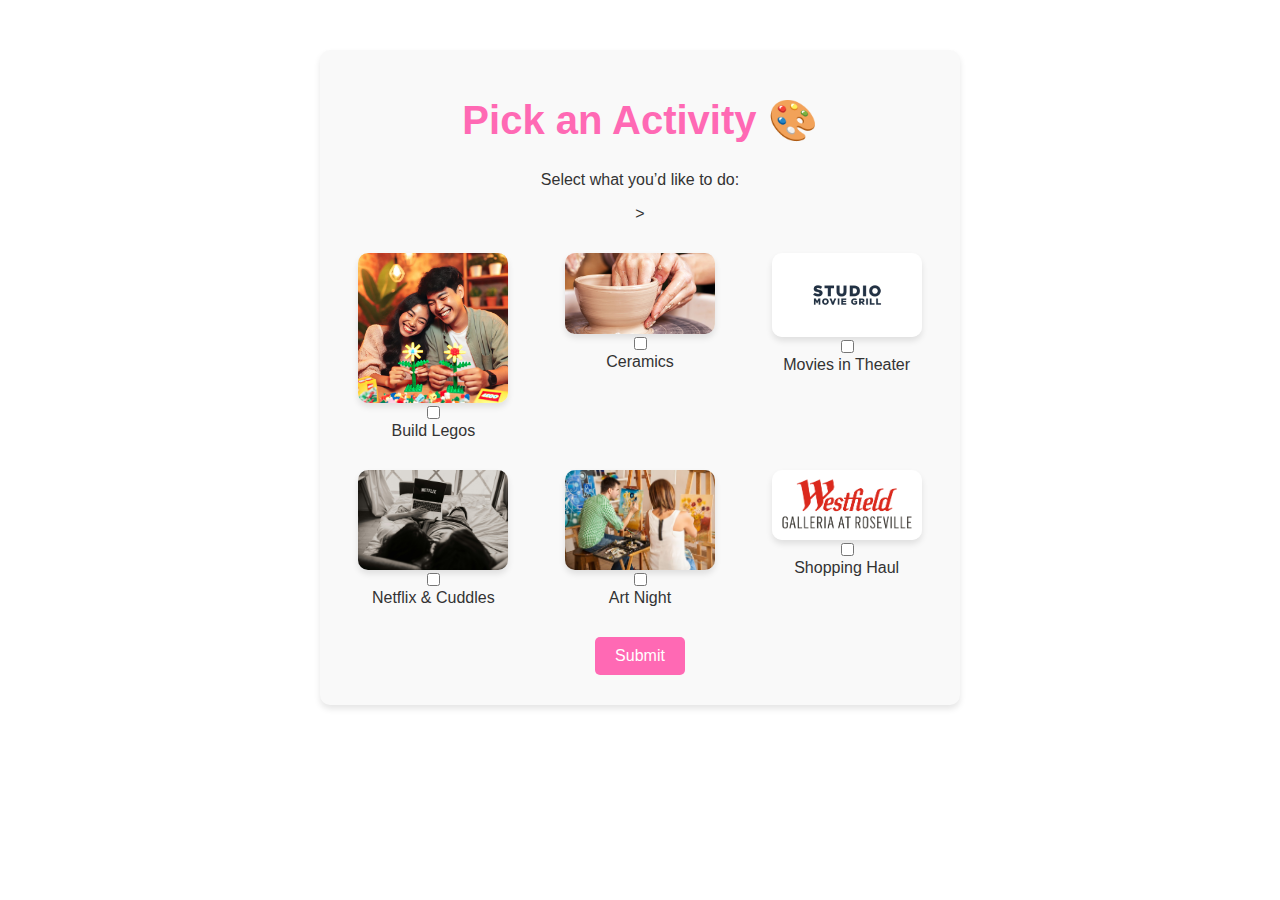
==== activities_selection.html @ 0c291ff7 "Add files via upload" ====
<!DOCTYPE html>
<html lang="en">
<head>
    <meta charset="UTF-8">
    <meta name="viewport" content="width=device-width, initial-scale=1.0">
    <title>Activities Selection</title>
    <link rel="stylesheet" href="style.css">
    <style>
        /* Center container */
        .container {
            text-align: center;
        }

        /* Activities grid styling */
        .activity-options {
            display: grid;
            grid-template-columns: repeat(auto-fit, minmax(150px, 1fr));
            gap: 20px;
            justify-items: center;
            margin-top: 20px;
        }

        /* Individual activity item styling */
        .activity-item {
            text-align: center;
            width: 150px;
        }

        .activity-item img {
            width: 100%;
            border-radius: 10px;
            box-shadow: 0 4px 6px rgba(0, 0, 0, 0.1);
        }

        .activity-item label {
            display: flex;
            flex-direction: column;
            align-items: center;
            margin-top: 10px;
            font-size: 1rem;
        }

        .cta-button {
            margin-top: 30px;
            padding: 10px 20px;
            background-color: #ff69b4;
            color: #fff;
            border: none;
            border-radius: 5px;
            font-size: 1rem;
            cursor: pointer;
            transition: all 0.3s ease;
        }

        .cta-button:hover {
            background-color: #000000;
        }
    </style>
</head>
<body>
    <div class="container">
        <h1>Pick an Activity 🎨</h1>
        <p>Select what you’d like to do:</p>
        <form action="thank_you.html" method="GET">
            <input type="hidden" name="date" id="hidden-date">
            <input type="hidden" name="food" id="hidden-food">
            <input type="hidden" name="dessert" id="hidden-dessert">>
            <div class="activity-options">
                <!-- Build Legos -->
                <div class="activity-item">
                    <label>
                        <img src="images/build_legos.jpg" alt="Build Legos">
                        <input type="checkbox" name="activity" value="Build Legos"> Build Legos
                    </label>
                </div>
                <!-- Ceramics -->
                <div class="activity-item">
                    <label>
                        <img src="images/ceramics.jpg" alt="Ceramics">
                        <input type="checkbox" name="activity" value="Ceramics"> Ceramics
                    </label>
                </div>
                <!-- Movies in Theater -->
                <div class="activity-item">
                    <label>
                        <img src="images/movies_theater.jpg" alt="Movies in Theater">
                        <input type="checkbox" name="activity" value="Movies in Theater"> Movies in Theater
                    </label>
                </div>
                <!-- Netflix & Cuddles -->
                <div class="activity-item">
                    <label>
                        <img src="images/netflix_cuddles.jpg" alt="Netflix & Cuddles">
                        <input type="checkbox" name="activity" value="Netflix & Cuddles"> Netflix & Cuddles
                    </label>
                </div>
                <!-- Art Night -->
                <div class="activity-item">
                    <label>
                        <img src="images/art_night.jpg" alt="Art Night">
                        <input type="checkbox" name="activity" value="Art Night"> Art Night
                    </label>
                </div>
                <!-- Shopping Haul -->
                <div class="activity-item">
                    <label>
                        <img src="images/shopping_haul.jpg" alt="Shopping Haul">
                        <input type="checkbox" name="activity" value="Shopping Haul"> Shopping Haul
                    </label>
                </div>
            </div>
            <button type="submit" class="cta-button">Submit</button>
        </form>
        <script>
            const params = new URLSearchParams(window.location.search);
            document.getElementById('hidden-date').value = params.get('date') || 'Not provided';
            document.getElementById('hidden-food').value = params.get('food') || 'Not provided';
            document.getElementById('hidden-dessert').value = params.get('dessert') || 'Not provided';
        </script>
    
    </div>
</body>
</html>
---- style.css ----
body {
    font-family: Arial, sans-serif;
    background-color: #fff;
    margin: 0;
    padding: 0;
    text-align: center;
    color: #333;
}

.container {
    margin: 50px auto;
    padding: 20px;
    max-width: 600px;
    box-shadow: 0 4px 6px rgba(0, 0, 0, 0.1);
    border-radius: 10px;
    background-color: #f9f9f9;
}

h1 {
    font-size: 2.5rem;
    color: #ff69b4;
}

.kitten-image {
    width: 80%;
    max-width: 300px;
    border-radius: 15px;
    margin: 20px 0;
}

.button-container a, .cta-button {
    display: inline-block;
    margin: 10px;
    padding: 10px 20px;
    text-decoration: none;
    color: #fff;
    background-color: #ff69b4;
    border-radius: 5px;
    transition: all 0.3s ease;
}

.button-container a:hover, .cta-button:hover {
    background-color: #ff85c9;
}
.date-picker {
    margin: 20px 0;
    padding: 10px;
    font-size: 1rem;
    border: 1px solid #ddd;
    border-radius: 5px;
    width: 100%;
    max-width: 300px;
}
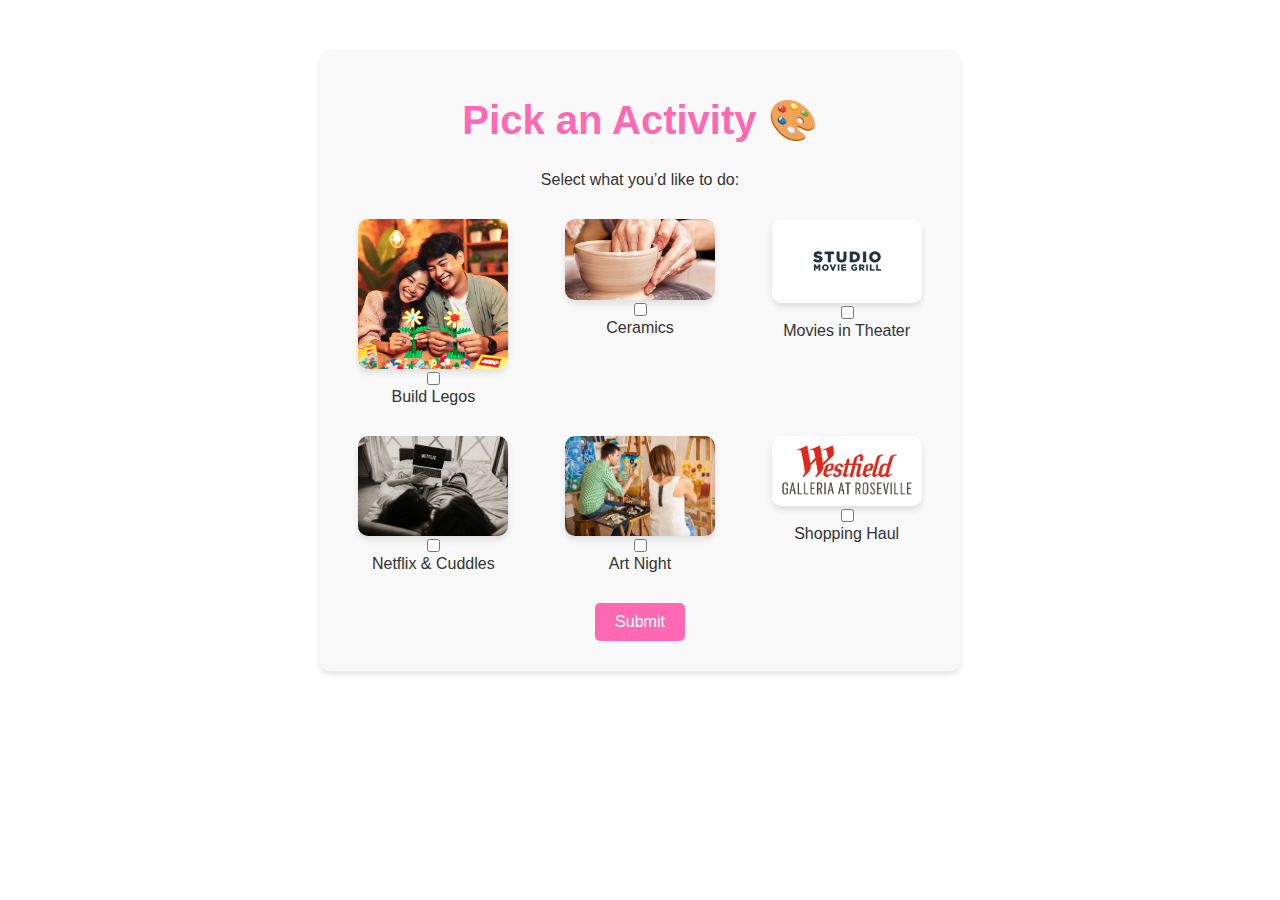
==== commit ba56d93e: "Add files via upload" ====
--- a/activities_selection.html
+++ b/activities_selection.html
@@ -58,13 +58,15 @@
     </style>
 </head>
 <body>
+    <iframe src="music.html" style="display: none;" allow="autoplay"></iframe>
+
     <div class="container">
         <h1>Pick an Activity 🎨</h1>
-        <p>Select what you’d like to do:</p>
+        <p>Select what you’d like to do:</p> 
         <form action="thank_you.html" method="GET">
             <input type="hidden" name="date" id="hidden-date">
             <input type="hidden" name="food" id="hidden-food">
-            <input type="hidden" name="dessert" id="hidden-dessert">>
+            <input type="hidden" name="dessert" id="hidden-dessert">
             <div class="activity-options">
                 <!-- Build Legos -->
                 <div class="activity-item">
--- a/style.css
+++ b/style.css
@@ -35,12 +35,13 @@
     text-decoration: none;
     color: #fff;
     background-color: #ff69b4;
+   border: none;
     border-radius: 5px;
     transition: all 0.3s ease;
 }
 
 .button-container a:hover, .cta-button:hover {
-    background-color: #ff85c9;
+    background-color:#ff69b4;
 }
 .date-picker {
     margin: 20px 0;
